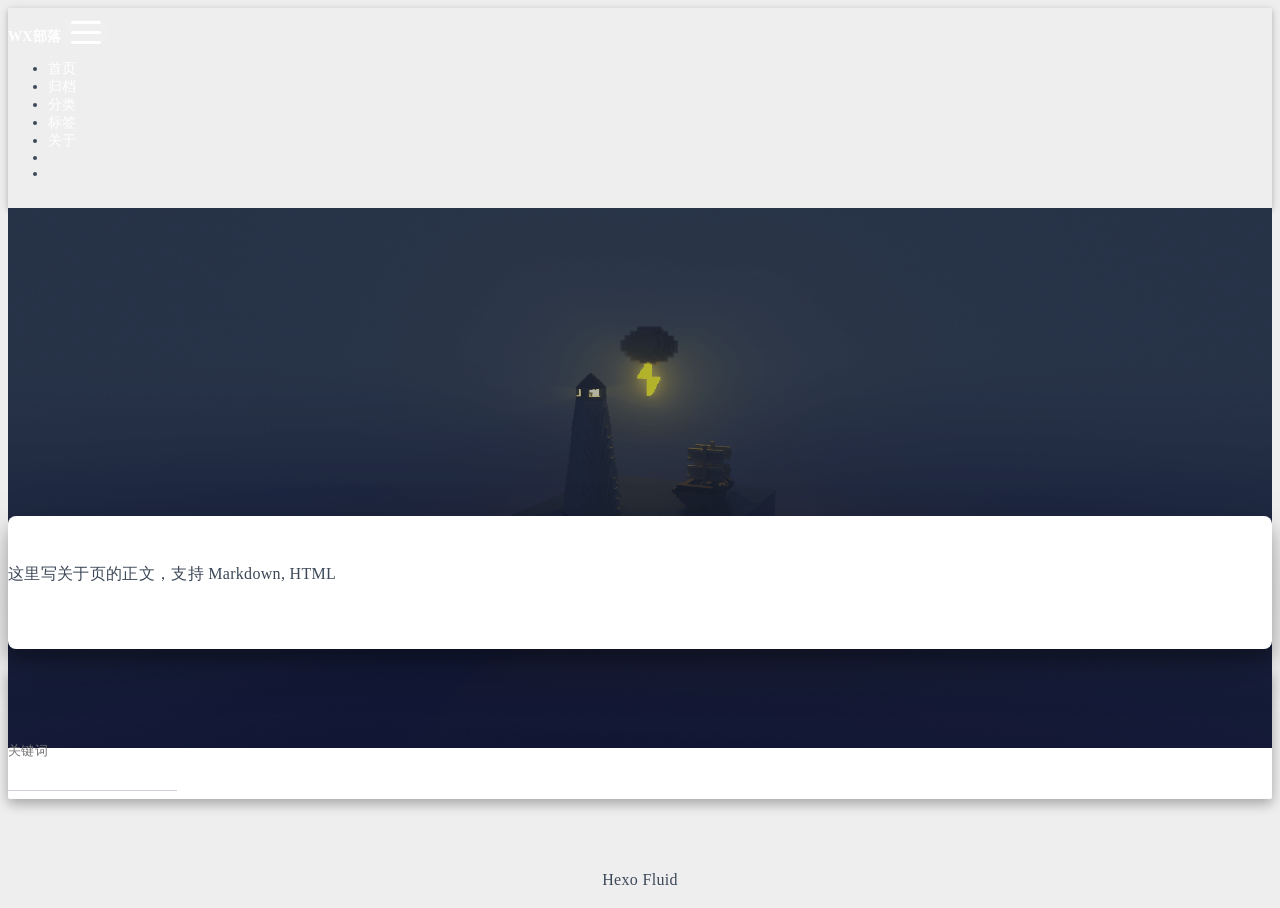
==== about/index.html @ 11a5bc8e "Site updated: 2023-12-08 13:36:39" ====
<!DOCTYPE html>
<html lang="zh-CN" data-default-color-scheme=auto>



<head>
  <meta charset="UTF-8">
  <link rel="apple-touch-icon" sizes="76x76" href="/img/fluid.png">
  <link rel="icon" href="/img/fluid.png">
  <meta name="viewport" content="width=device-width, initial-scale=1.0, maximum-scale=5.0, shrink-to-fit=no">
  <meta http-equiv="x-ua-compatible" content="ie=edge">
  
  <meta name="theme-color" content="#2f4154">
  <meta name="author" content="John Doe">
  <meta name="keywords" content="">
  
    <meta name="description" content="这里写关于页的正文，支持 Markdown, HTML">
<meta property="og:type" content="website">
<meta property="og:title" content="about">
<meta property="og:url" content="http://example.com/about/index.html">
<meta property="og:site_name" content="Hexo">
<meta property="og:description" content="这里写关于页的正文，支持 Markdown, HTML">
<meta property="og:locale" content="zh_CN">
<meta property="article:published_time" content="2023-12-08T05:35:40.000Z">
<meta property="article:modified_time" content="2023-12-08T05:36:27.461Z">
<meta property="article:author" content="John Doe">
<meta name="twitter:card" content="summary_large_image">
  
  
  
  <title>about - Hexo</title>

  <link  rel="stylesheet" href="https://lib.baomitu.com/twitter-bootstrap/4.6.1/css/bootstrap.min.css" />





<!-- 主题依赖的图标库，不要自行修改 -->
<!-- Do not modify the link that theme dependent icons -->

<link rel="stylesheet" href="//at.alicdn.com/t/font_1749284_hj8rtnfg7um.css">



<link rel="stylesheet" href="//at.alicdn.com/t/font_1736178_lbnruvf0jn.css">


<link  rel="stylesheet" href="/css/main.css" />


  <link id="highlight-css" rel="stylesheet" href="/css/highlight.css" />
  
    <link id="highlight-css-dark" rel="stylesheet" href="/css/highlight-dark.css" />
  




  <script id="fluid-configs">
    var Fluid = window.Fluid || {};
    Fluid.ctx = Object.assign({}, Fluid.ctx)
    var CONFIG = {"hostname":"example.com","root":"/","version":"1.9.5-a","typing":{"enable":true,"typeSpeed":70,"cursorChar":"_","loop":false,"scope":[]},"anchorjs":{"enable":true,"element":"h1,h2,h3,h4,h5,h6","placement":"left","visible":"hover","icon":""},"progressbar":{"enable":true,"height_px":3,"color":"#29d","options":{"showSpinner":false,"trickleSpeed":100}},"code_language":{"enable":true,"default":"TEXT"},"copy_btn":true,"image_caption":{"enable":true},"image_zoom":{"enable":true,"img_url_replace":["",""]},"toc":{"enable":true,"placement":"right","headingSelector":"h1,h2,h3,h4,h5,h6","collapseDepth":0},"lazyload":{"enable":true,"loading_img":"/img/loading.gif","onlypost":false,"offset_factor":2},"web_analytics":{"enable":false,"follow_dnt":true,"baidu":null,"google":{"measurement_id":null},"tencent":{"sid":null,"cid":null},"woyaola":null,"cnzz":null,"leancloud":{"app_id":null,"app_key":null,"server_url":null,"path":"window.location.pathname","ignore_local":false}},"search_path":"/local-search.xml","include_content_in_search":true};

    if (CONFIG.web_analytics.follow_dnt) {
      var dntVal = navigator.doNotTrack || window.doNotTrack || navigator.msDoNotTrack;
      Fluid.ctx.dnt = dntVal && (dntVal.startsWith('1') || dntVal.startsWith('yes') || dntVal.startsWith('on'));
    }
  </script>
  <script  src="/js/utils.js" ></script>
  <script  src="/js/color-schema.js" ></script>
  


  
<meta name="generator" content="Hexo 7.0.0"></head>


<body>
  

  <header>
    

<div class="header-inner" style="height: 60vh;">
  <nav id="navbar" class="navbar fixed-top  navbar-expand-lg navbar-dark scrolling-navbar">
  <div class="container">
    <a class="navbar-brand" href="/">
      <strong>WX部落</strong>
    </a>

    <button id="navbar-toggler-btn" class="navbar-toggler" type="button" data-toggle="collapse"
            data-target="#navbarSupportedContent"
            aria-controls="navbarSupportedContent" aria-expanded="false" aria-label="Toggle navigation">
      <div class="animated-icon"><span></span><span></span><span></span></div>
    </button>

    <!-- Collapsible content -->
    <div class="collapse navbar-collapse" id="navbarSupportedContent">
      <ul class="navbar-nav ml-auto text-center">
        
          
          
          
          
            <li class="nav-item">
              <a class="nav-link" href="/">
                <i class="iconfont icon-home-fill"></i>
                <span>首页</span>
              </a>
            </li>
          
        
          
          
          
          
            <li class="nav-item">
              <a class="nav-link" href="/archives/">
                <i class="iconfont icon-archive-fill"></i>
                <span>归档</span>
              </a>
            </li>
          
        
          
          
          
          
            <li class="nav-item">
              <a class="nav-link" href="/categories/">
                <i class="iconfont icon-category-fill"></i>
                <span>分类</span>
              </a>
            </li>
          
        
          
          
          
          
            <li class="nav-item">
              <a class="nav-link" href="/tags/">
                <i class="iconfont icon-tags-fill"></i>
                <span>标签</span>
              </a>
            </li>
          
        
          
          
          
          
            <li class="nav-item">
              <a class="nav-link" href="/about/">
                <i class="iconfont icon-user-fill"></i>
                <span>关于</span>
              </a>
            </li>
          
        
        
          <li class="nav-item" id="search-btn">
            <a class="nav-link" target="_self" href="javascript:;" data-toggle="modal" data-target="#modalSearch" aria-label="Search">
              <i class="iconfont icon-search"></i>
            </a>
          </li>
          
        
        
          <li class="nav-item" id="color-toggle-btn">
            <a class="nav-link" target="_self" href="javascript:;" aria-label="Color Toggle">
              <i class="iconfont icon-dark" id="color-toggle-icon"></i>
            </a>
          </li>
        
      </ul>
    </div>
  </div>
</nav>

  

<div id="banner" class="banner" parallax=true
     style="background: url('/img/default.png') no-repeat center center; background-size: cover;">
  <div class="full-bg-img">
    <div class="mask flex-center" style="background-color: rgba(0, 0, 0, 0.3)">
      <div class="banner-text text-center fade-in-up">
        <div class="h2">
          
            <span id="subtitle" data-typed-text="about"></span>
          
        </div>

        
      </div>

      
    </div>
  </div>
</div>

</div>

  </header>

  <main>
    
      <div class="container nopadding-x-md">
        <div id="board"
          >
          
          <div class="container">
            <div class="row">
              <div class="col-12 col-md-10 m-auto">
                

<article class="page-content">
  <p>这里写关于页的正文，支持 Markdown, HTML</p>


  

</article>



              </div>
            </div>
          </div>
        </div>
      </div>
    

    
      <a id="scroll-top-button" aria-label="TOP" href="#" role="button">
        <i class="iconfont icon-arrowup" aria-hidden="true"></i>
      </a>
    

    
      <div class="modal fade" id="modalSearch" tabindex="-1" role="dialog" aria-labelledby="ModalLabel"
     aria-hidden="true">
  <div class="modal-dialog modal-dialog-scrollable modal-lg" role="document">
    <div class="modal-content">
      <div class="modal-header text-center">
        <h4 class="modal-title w-100 font-weight-bold">搜索</h4>
        <button type="button" id="local-search-close" class="close" data-dismiss="modal" aria-label="Close">
          <span aria-hidden="true">&times;</span>
        </button>
      </div>
      <div class="modal-body mx-3">
        <div class="md-form mb-5">
          <input type="text" id="local-search-input" class="form-control validate">
          <label data-error="x" data-success="v" for="local-search-input">关键词</label>
        </div>
        <div class="list-group" id="local-search-result"></div>
      </div>
    </div>
  </div>
</div>

    

    
  </main>

  <footer>
    <div class="footer-inner">
  
    <div class="footer-content">
       <a href="https://hexo.io" target="_blank" rel="nofollow noopener"><span>Hexo</span></a> <i class="iconfont icon-love"></i> <a href="https://github.com/fluid-dev/hexo-theme-fluid" target="_blank" rel="nofollow noopener"><span>Fluid</span></a> 
    </div>
  
  
  
  
</div>

  </footer>

  <!-- Scripts -->
  
  <script  src="https://lib.baomitu.com/nprogress/0.2.0/nprogress.min.js" ></script>
  <link  rel="stylesheet" href="https://lib.baomitu.com/nprogress/0.2.0/nprogress.min.css" />

  <script>
    NProgress.configure({"showSpinner":false,"trickleSpeed":100})
    NProgress.start()
    window.addEventListener('load', function() {
      NProgress.done();
    })
  </script>


<script  src="https://lib.baomitu.com/jquery/3.6.4/jquery.min.js" ></script>
<script  src="https://lib.baomitu.com/twitter-bootstrap/4.6.1/js/bootstrap.min.js" ></script>
<script  src="/js/events.js" ></script>
<script  src="/js/plugins.js" ></script>


  <script  src="https://lib.baomitu.com/typed.js/2.0.12/typed.min.js" ></script>
  <script>
    (function (window, document) {
      var typing = Fluid.plugins.typing;
      var subtitle = document.getElementById('subtitle');
      if (!subtitle || !typing) {
        return;
      }
      var text = subtitle.getAttribute('data-typed-text');
      
        typing(text);
      
    })(window, document);
  </script>




  
    <script  src="/js/img-lazyload.js" ></script>
  




  <script  src="/js/local-search.js" ></script>





<!-- 主题的启动项，将它保持在最底部 -->
<!-- the boot of the theme, keep it at the bottom -->
<script  src="/js/boot.js" ></script>


  

  <noscript>
    <div class="noscript-warning">博客在允许 JavaScript 运行的环境下浏览效果更佳</div>
  </noscript>
</body>
</html>
---- css/main.css ----
.anchorjs-link {
  text-decoration: none !important;
  transition: opacity 0.2s ease-in-out;
}
.markdown-body h1:hover > .anchorjs-link,
h2:hover > .anchorjs-link,
h3:hover > .anchorjs-link,
h4:hover > .anchorjs-link,
h5:hover > .anchorjs-link,
h6:hover > .anchorjs-link {
  opacity: 1;
}
.banner {
  height: 100%;
  position: relative;
  overflow: hidden;
  cursor: default;
}
.banner .mask {
  position: absolute;
  width: 100%;
  height: 100%;
  background-color: rgba(0,0,0,0.3);
}
.banner[parallax="true"] {
  will-change: transform;
  -webkit-transform-style: preserve-3d;
  -webkit-backface-visibility: hidden;
  transition: transform 0.05s ease-out;
}
@media (max-width: 100vh) {
  .header-inner {
    max-height: 100vw;
  }
  #board {
    margin-top: -1rem !important;
  }
}
@media (max-width: 79.99vh) {
  .scroll-down-bar {
    display: none;
  }
}
#board {
  position: relative;
  margin-top: -2rem;
  padding: 3rem 0;
  background-color: var(--board-bg-color);
  transition: background-color 0.2s ease-in-out;
  border-radius: 0.5rem;
  z-index: 3;
  -webkit-box-shadow: 0 12px 15px 0 rgba(0,0,0,0.24), 0 17px 50px 0 rgba(0,0,0,0.19);
  box-shadow: 0 12px 15px 0 rgba(0,0,0,0.24), 0 17px 50px 0 rgba(0,0,0,0.19);
}
.code-widget {
  display: inline-block;
  background-color: transparent;
  font-size: 0.75rem;
  line-height: 1;
  font-weight: bold;
  padding: 0.3rem 0.1rem 0.1rem 0.1rem;
  position: absolute;
  right: 0.45rem;
  top: 0.15rem;
  z-index: 1;
}
.code-widget-light {
  color: #999;
}
.code-widget-dark {
  color: #bababa;
}
.copy-btn {
  cursor: pointer;
  user-select: none;
  -webkit-appearance: none;
  outline: none;
}
.copy-btn > i {
  font-size: 0.75rem !important;
  font-weight: 400;
  margin-right: 0.15rem;
  opacity: 0;
  transition: opacity 0.2s ease-in-out;
}
.markdown-body pre:hover > .copy-btn > i {
  opacity: 0.9;
}
.markdown-body pre:hover > .copy-btn,
.markdown-body pre:not(:hover) > .copy-btn {
  outline: none;
}
.license-box {
  background-color: rgba(27,31,35,0.05);
  transition: background-color 0.2s ease-in-out;
  border-radius: 4px;
  font-size: 0.9rem;
  overflow: hidden;
  padding: 1.25rem;
  position: relative;
  z-index: 1;
}
.license-box .license-icon {
  position: absolute;
  top: 50%;
  left: 100%;
}
.license-box .license-icon::after {
  content: "\e8e4";
  font-size: 12.5rem;
  line-height: 1;
  opacity: 0.1;
  position: relative;
  left: -0.85em;
  bottom: 0.5em;
  z-index: -1;
}
.license-box .license-title {
  margin-bottom: 1rem;
}
.license-box .license-title div:nth-child(1) {
  line-height: 1.2;
  margin-bottom: 0.25rem;
}
.license-box .license-title div:nth-child(2) {
  color: var(--sec-text-color);
  font-size: 0.8rem;
}
.license-box .license-meta {
  align-items: center;
  display: flex;
  flex-wrap: wrap;
  justify-content: flex-start;
}
.license-box .license-meta .license-meta-item {
  align-items: center;
  justify-content: center;
  margin-right: 1.5rem;
}
.license-box .license-meta .license-meta-item div:nth-child(1) {
  color: var(--sec-text-color);
  font-size: 0.8rem;
  font-weight: normal;
}
.license-box .license-meta .license-meta-item i.iconfont {
  font-size: 1rem;
}
@media (max-width: 575px) and (min-width: 425px) {
  .license-box .license-meta .license-meta-item {
    display: flex;
    justify-content: flex-start;
    flex-wrap: wrap;
    font-size: 0.8rem;
    flex: 0 0 50%;
    max-width: 50%;
    margin-right: 0;
  }
  .license-box .license-meta .license-meta-item div:nth-child(1) {
    margin-right: 0.5rem;
  }
  .license-box .license-meta .license-meta-date {
    order: -1;
  }
}
@media (max-width: 424px) {
  .license-box::after {
    top: -65px;
  }
  .license-box .license-meta {
    flex-direction: column;
    align-items: flex-start;
  }
  .license-box .license-meta .license-meta-item {
    display: flex;
    flex-wrap: wrap;
    font-size: 0.8rem;
  }
  .license-box .license-meta .license-meta-item div:nth-child(1) {
    margin-right: 0.5rem;
  }
}
.footer-inner {
  padding: 3rem 0 1rem 0;
  text-align: center;
}
.footer-inner > div:not(:first-child) {
  margin: 0.25rem 0;
  font-size: 0.85rem;
}
.footer-inner .statistics {
  display: flex;
  flex-direction: row;
  justify-content: center;
}
.footer-inner .statistics > span {
  flex: 1;
  margin: 0 0.25rem;
}
.footer-inner .statistics > *:nth-last-child(2):first-child {
  text-align: right;
}
.footer-inner .statistics > *:nth-last-child(2):first-child ~ * {
  text-align: left;
}
.footer-inner .beian {
  display: flex;
  flex-direction: row;
  justify-content: center;
}
.footer-inner .beian > * {
  margin: 0 0.25rem;
}
.footer-inner .beian-police {
  position: relative;
  overflow: hidden;
  display: inline-flex;
  align-items: center;
  justify-content: left;
}
.footer-inner .beian-police img {
  margin-right: 3px;
  width: 1rem;
  height: 1rem;
  margin-bottom: 0.1rem;
}
@media (max-width: 424px) {
  .footer-inner .statistics {
    flex-direction: column;
  }
  .footer-inner .statistics > *:nth-last-child(2):first-child {
    text-align: center;
  }
  .footer-inner .statistics > *:nth-last-child(2):first-child ~ * {
    text-align: center;
  }
  .footer-inner .beian {
    flex-direction: column;
  }
  .footer-inner .beian .beian-police {
    justify-content: center;
  }
  .footer-inner .beian > *:nth-last-child(2):first-child {
    text-align: center;
  }
  .footer-inner .beian > *:nth-last-child(2):first-child ~ * {
    text-align: center;
  }
}
sup > a::before,
.footnote-text::before {
  display: block;
  content: "";
  margin-top: -5rem;
  height: 5rem;
  width: 1px;
  visibility: hidden;
}
sup > a::before,
.footnote-text::before {
  display: inline-block;
}
.footnote-item::before {
  display: block;
  content: "";
  margin-top: -5rem;
  height: 5rem;
  width: 1px;
  visibility: hidden;
}
.footnote-list ol {
  list-style-type: none;
  counter-reset: sectioncounter;
  padding-left: 0.5rem;
  font-size: 0.95rem;
}
.footnote-list ol li:before {
  font-family: "Helvetica Neue", monospace, "Monaco";
  content: "[" counter(sectioncounter) "]";
  counter-increment: sectioncounter;
}
.footnote-list ol li+li {
  margin-top: 0.5rem;
}
.footnote-text {
  padding-left: 0.5em;
}
.navbar {
  background-color: transparent;
  font-size: 0.875rem;
  box-shadow: 0 2px 5px 0 rgba(0,0,0,0.16), 0 2px 10px 0 rgba(0,0,0,0.12);
  -webkit-box-shadow: 0 2px 5px 0 rgba(0,0,0,0.16), 0 2px 10px 0 rgba(0,0,0,0.12);
}
.navbar .navbar-brand {
  color: var(--navbar-text-color);
}
.navbar .navbar-toggler .animated-icon span {
  background-color: var(--navbar-text-color);
}
.navbar .nav-item .nav-link {
  display: block;
  color: var(--navbar-text-color);
  transition: color 0.2s ease-in-out, background-color 0.2s ease-in-out;
}
.navbar .nav-item .nav-link:hover {
  color: var(--link-hover-color);
}
.navbar .nav-item .nav-link:focus {
  color: var(--navbar-text-color);
}
.navbar .nav-item .nav-link i {
  font-size: 0.875rem;
}
.navbar .nav-item .nav-link i:only-child {
  margin: 0 0.2rem;
}
.navbar .navbar-toggler {
  border-width: 0;
  outline: 0;
}
.navbar.scrolling-navbar {
  will-change: background, padding;
  -webkit-transition: background 0.5s ease-in-out, padding 0.5s ease-in-out;
  transition: background 0.5s ease-in-out, padding 0.5s ease-in-out;
}
@media (min-width: 600px) {
  .navbar.scrolling-navbar {
    padding-top: 12px;
    padding-bottom: 12px;
  }
  .navbar.scrolling-navbar .navbar-nav > li {
    -webkit-transition-duration: 1s;
    transition-duration: 1s;
  }
}
.navbar.scrolling-navbar.top-nav-collapse {
  padding-top: 5px;
  padding-bottom: 5px;
}
.navbar .dropdown-menu {
  font-size: 0.875rem;
  color: var(--navbar-text-color);
  background-color: rgba(0,0,0,0.3);
  border: none;
  min-width: 8rem;
  -webkit-transition: background 0.5s ease-in-out, padding 0.5s ease-in-out;
  transition: background 0.5s ease-in-out, padding 0.5s ease-in-out;
}
@media (max-width: 991.98px) {
  .navbar .dropdown-menu {
    text-align: center;
  }
}
.navbar .dropdown-item {
  color: var(--navbar-text-color);
}
.navbar .dropdown-item:hover,
.navbar .dropdown-item:focus {
  color: var(--link-hover-color);
  background-color: rgba(0,0,0,0.1);
}
@media (min-width: 992px) {
  .navbar .dropdown:hover > .dropdown-menu {
    display: block;
  }
  .navbar .dropdown > .dropdown-toggle:active {
    pointer-events: none;
  }
  .navbar .dropdown-menu {
    top: 95%;
  }
}
.navbar .animated-icon {
  width: 30px;
  height: 20px;
  position: relative;
  margin: 0;
  -webkit-transform: rotate(0deg);
  -moz-transform: rotate(0deg);
  -o-transform: rotate(0deg);
  transform: rotate(0deg);
  -webkit-transition: 0.5s ease-in-out;
  -moz-transition: 0.5s ease-in-out;
  -o-transition: 0.5s ease-in-out;
  transition: 0.5s ease-in-out;
  cursor: pointer;
}
.navbar .animated-icon span {
  display: block;
  position: absolute;
  height: 3px;
  width: 100%;
  border-radius: 9px;
  opacity: 1;
  left: 0;
  -webkit-transform: rotate(0deg);
  -moz-transform: rotate(0deg);
  -o-transform: rotate(0deg);
  transform: rotate(0deg);
  -webkit-transition: 0.25s ease-in-out;
  -moz-transition: 0.25s ease-in-out;
  -o-transition: 0.25s ease-in-out;
  transition: 0.25s ease-in-out;
  background: #fff;
}
.navbar .animated-icon span:nth-child(1) {
  top: 0;
}
.navbar .animated-icon span:nth-child(2) {
  top: 10px;
}
.navbar .animated-icon span:nth-child(3) {
  top: 20px;
}
.navbar .animated-icon.open span:nth-child(1) {
  top: 11px;
  -webkit-transform: rotate(135deg);
  -moz-transform: rotate(135deg);
  -o-transform: rotate(135deg);
  transform: rotate(135deg);
}
.navbar .animated-icon.open span:nth-child(2) {
  opacity: 0;
  left: -60px;
}
.navbar .animated-icon.open span:nth-child(3) {
  top: 11px;
  -webkit-transform: rotate(-135deg);
  -moz-transform: rotate(-135deg);
  -o-transform: rotate(-135deg);
  transform: rotate(-135deg);
}
.navbar .dropdown-collapse,
.top-nav-collapse,
.navbar-col-show {
  background-color: var(--navbar-bg-color);
}
@media (max-width: 767px) {
  .navbar {
    font-size: 1rem;
    line-height: 2.5rem;
  }
}
.banner-text {
  color: var(--subtitle-color);
  max-width: calc(960px - 6rem);
  width: 80%;
  overflow-wrap: break-word;
}
.banner-text .typed-cursor {
  margin: 0 0.2rem;
}
@media (max-width: 767px) {
  #subtitle,
  .typed-cursor {
    font-size: 1.5rem;
  }
}
@media (max-width: 575px) {
  .banner-text {
    font-size: 0.9rem;
  }
  #subtitle,
  .typed-cursor {
    font-size: 1.35rem;
  }
}
.modal-dialog .modal-content {
  background-color: var(--board-bg-color);
  border: 0;
  border-radius: 0.125rem;
  -webkit-box-shadow: 0 5px 11px 0 rgba(0,0,0,0.18), 0 4px 15px 0 rgba(0,0,0,0.15);
  box-shadow: 0 5px 11px 0 rgba(0,0,0,0.18), 0 4px 15px 0 rgba(0,0,0,0.15);
}
.modal-dialog .modal-content .modal-header {
  border-bottom-color: var(--line-color);
  transition: border-bottom-color 0.2s ease-in-out;
}
.close {
  color: var(--text-color);
}
.close:hover {
  color: var(--link-hover-color);
}
.close:focus {
  outline: 0;
}
.modal-dialog .modal-content .modal-header {
  border-top-left-radius: 0.125rem;
  border-top-right-radius: 0.125rem;
  border-bottom: 1px solid #dee2e6;
}
.md-form {
  position: relative;
  margin-top: 1.5rem;
  margin-bottom: 1.5rem;
}
.md-form input[type] {
  -webkit-box-sizing: content-box;
  box-sizing: content-box;
  background-color: transparent;
  border: none;
  border-bottom: 1px solid #ced4da;
  border-radius: 0;
  outline: none;
  -webkit-box-shadow: none;
  box-shadow: none;
  transition: border-color 0.15s ease-in-out, box-shadow 0.15s ease-in-out, -webkit-box-shadow 0.15s ease-in-out;
}
.md-form input[type]:focus:not([readonly]) {
  border-bottom: 1px solid #4285f4;
  -webkit-box-shadow: 0 1px 0 0 #4285f4;
  box-shadow: 0 1px 0 0 #4285f4;
}
.md-form input[type]:focus:not([readonly]) + label {
  color: #4285f4;
}
.md-form input[type].valid,
.md-form input[type]:focus.valid {
  border-bottom: 1px solid #00c851;
  -webkit-box-shadow: 0 1px 0 0 #00c851;
  box-shadow: 0 1px 0 0 #00c851;
}
.md-form input[type].valid + label,
.md-form input[type]:focus.valid + label {
  color: #00c851;
}
.md-form input[type].invalid,
.md-form input[type]:focus.invalid {
  border-bottom: 1px solid #f44336;
  -webkit-box-shadow: 0 1px 0 0 #f44336;
  box-shadow: 0 1px 0 0 #f44336;
}
.md-form input[type].invalid + label,
.md-form input[type]:focus.invalid + label {
  color: #f44336;
}
.md-form input[type].validate {
  margin-bottom: 2.5rem;
}
.md-form input[type].form-control {
  height: auto;
  padding: 0.6rem 0 0.4rem 0;
  margin: 0 0 0.5rem 0;
  color: var(--text-color);
  background-color: transparent;
  border-radius: 0;
}
.md-form label {
  font-size: 0.8rem;
  position: absolute;
  top: -1rem;
  left: 0;
  color: #757575;
  cursor: text;
  transition: color 0.2s ease-out;
}
.modal-open[style] {
  padding-right: 0 !important;
  overflow: auto;
}
.modal-open[style] #navbar[style] {
  padding-right: 1rem !important;
}
#nprogress .bar {
  height: 3px !important;
  background-color: #29d !important;
}
#nprogress .peg {
  box-shadow: 0 0 14px #29d, 0 0 8px #29d !important;
}
@media (max-width: 575px) {
  #nprogress .bar {
    display: none;
  }
}
.noscript-warning {
  background-color: #f55;
  color: #fff;
  font-family: sans-serif;
  font-size: 1rem;
  font-weight: bold;
  position: fixed;
  left: 0;
  bottom: 0;
  text-align: center;
  width: 100%;
  z-index: 99;
}
.pagination {
  margin-top: 3rem;
  justify-content: center;
}
.pagination .space {
  align-self: flex-end;
}
.pagination .page-number,
.pagination .current,
.pagination .extend {
  outline: 0;
  border: 0;
  background-color: transparent;
  font-size: 0.9rem;
  padding: 0.5rem 0.75rem;
  line-height: 1.25;
  border-radius: 0.125rem;
}
.pagination .page-number {
  margin: 0 0.05rem;
}
.pagination .page-number:hover,
.pagination .current {
  transition: background-color 0.2s ease-in-out;
  background-color: var(--link-hover-bg-color);
}
.qr-trigger {
  cursor: pointer;
  position: relative;
}
.qr-trigger:hover .qr-img {
  display: block;
  transition: all 0.3s;
}
.qr-img {
  max-width: 12rem;
  position: absolute;
  right: -5.25rem;
  z-index: 99;
  display: none;
  border-radius: 0.2rem;
  background-color: transparent;
  box-shadow: 0 0 20px -5px rgba(158,158,158,0.2);
}
.scroll-down-bar {
  position: absolute;
  width: 100%;
  height: 6rem;
  text-align: center;
  cursor: pointer;
  bottom: 0;
}
.scroll-down-bar i.iconfont {
  font-size: 2rem;
  font-weight: bold;
  display: inline-block;
  position: relative;
  padding-top: 2rem;
  color: var(--subtitle-color);
  transform: translateZ(0);
  animation: scroll-down 1.5s infinite;
}
#scroll-top-button {
  position: fixed;
  z-index: 99;
  background: var(--board-bg-color);
  transition: background-color 0.2s ease-in-out, bottom 0.3s ease;
  border-radius: 4px;
  min-width: 40px;
  min-height: 40px;
  bottom: -60px;
  outline: none;
  display: flex;
  display: -webkit-flex;
  align-items: center;
  box-shadow: 0 2px 5px 0 rgba(0,0,0,0.16), 0 2px 10px 0 rgba(0,0,0,0.12);
}
#scroll-top-button i {
  font-size: 32px;
  margin: auto;
  color: var(--sec-text-color);
}
#scroll-top-button:hover i,
#scroll-top-button:active i {
  animation-name: scroll-top;
  animation-duration: 1s;
  animation-delay: 0.1s;
  animation-timing-function: ease-in-out;
  animation-iteration-count: infinite;
  animation-fill-mode: forwards;
  animation-direction: alternate;
}
#local-search-result .search-list-title {
  border-left: 3px solid #0d47a1;
}
#local-search-result .search-list-content {
  padding: 0 1.25rem;
}
#local-search-result .search-word {
  color: #ff4500;
}
#toc {
  visibility: hidden;
}
.toc-header {
  margin-bottom: 0.5rem;
  font-weight: bold;
  line-height: 1.2;
}
.toc-header,
.toc-header > i {
  font-size: 1.25rem;
}
.toc-body {
  max-height: 75vh;
  overflow-y: auto;
  overflow: -moz-scrollbars-none;
  -ms-overflow-style: none;
}
.toc-body ol {
  list-style: none;
  padding-inline-start: 1rem;
}
.toc-body::-webkit-scrollbar {
  display: none;
}
.tocbot-list {
  position: relative;
}
.tocbot-list ol {
  list-style: none;
  padding-left: 1rem;
}
.tocbot-list a {
  font-size: 0.95rem;
}
.tocbot-link {
  color: var(--text-color);
}
.tocbot-active-link {
  font-weight: bold;
  color: var(--link-hover-color);
}
.tocbot-is-collapsed {
  max-height: 0;
}
.tocbot-is-collapsible {
  overflow: hidden;
  transition: all 0.3s ease-in-out;
}
.toc-list-item {
  white-space: nowrap;
  overflow: hidden;
  text-overflow: ellipsis;
}
.toc-list-item.is-active-li::before {
  height: 1rem;
  margin: 0.25rem 0;
  visibility: visible;
}
.toc-list-item::before {
  width: 0.15rem;
  height: 0.2rem;
  position: absolute;
  left: 0.25rem;
  content: "";
  border-radius: 2px;
  margin: 0.65rem 0;
  background: var(--link-hover-color);
  visibility: hidden;
  transition: height 0.1s ease-in-out, margin 0.1s ease-in-out, visibility 0.1s ease-in-out;
}
.sidebar {
  position: -webkit-sticky;
  position: sticky;
  top: 2rem;
  padding: 3rem 0;
}
html {
  font-size: 16px;
  letter-spacing: 0.02em;
}
html,
body {
  height: 100%;
  font-family: var(--font-family-sans-serif);
  overflow-wrap: break-word;
}
body {
  transition: color 0.2s ease-in-out, background-color 0.2s ease-in-out;
  background-color: var(--body-bg-color);
  color: var(--text-color);
  -webkit-font-smoothing: antialiased;
  -moz-osx-font-smoothing: grayscale;
}
body a {
  color: var(--text-color);
  text-decoration: none;
  cursor: pointer;
  transition: color 0.2s ease-in-out, background-color 0.2s ease-in-out;
}
body a:hover {
  color: var(--link-hover-color);
  text-decoration: none;
  transition: color 0.2s ease-in-out, background-color 0.2s ease-in-out;
}
code {
  color: inherit;
}
table {
  font-size: inherit;
  color: var(--post-text-color);
}
img[lazyload] {
  object-fit: cover;
}
*[align="left"] {
  text-align: left;
}
*[align="center"] {
  text-align: center;
}
*[align="right"] {
  text-align: right;
}
::-webkit-scrollbar {
  width: 6px;
  height: 6px;
}
::-webkit-scrollbar-thumb {
  background-color: var(--scrollbar-color);
  border-radius: 6px;
}
::-webkit-scrollbar-thumb:hover {
  background-color: var(--scrollbar-hover-color);
}
::-webkit-scrollbar-corner {
  background-color: transparent;
}
label {
  margin-bottom: 0;
}
i.iconfont {
  font-size: 1em;
  line-height: 1;
}
:root {
  --color-mode: "light";
  --body-bg-color: #eee;
  --board-bg-color: #fff;
  --text-color: #3c4858;
  --sec-text-color: #718096;
  --post-text-color: #2c3e50;
  --post-heading-color: #1a202c;
  --post-link-color: #0366d6;
  --link-hover-color: #30a9de;
  --link-hover-bg-color: #f8f9fa;
  --line-color: #eaecef;
  --navbar-bg-color: #2f4154;
  --navbar-text-color: #fff;
  --subtitle-color: #fff;
  --scrollbar-color: #c4c6c9;
  --scrollbar-hover-color: #a6a6a6;
  --button-bg-color: transparent;
  --button-hover-bg-color: #f2f3f5;
  --highlight-bg-color: #f6f8fa;
  --inlinecode-bg-color: rgba(175,184,193,0.2);
}
@media (prefers-color-scheme: dark) {
  :root {
    --color-mode: "dark";
  }
  :root:not([data-user-color-scheme]) {
    --body-bg-color: #181c27;
    --board-bg-color: #252d38;
    --text-color: #c4c6c9;
    --sec-text-color: #a7a9ad;
    --post-text-color: #c4c6c9;
    --post-heading-color: #c4c6c9;
    --post-link-color: #1589e9;
    --link-hover-color: #30a9de;
    --link-hover-bg-color: #364151;
    --line-color: #435266;
    --navbar-bg-color: #1f3144;
    --navbar-text-color: #d0d0d0;
    --subtitle-color: #d0d0d0;
    --scrollbar-color: #687582;
    --scrollbar-hover-color: #9da8b3;
    --button-bg-color: transparent;
    --button-hover-bg-color: #46647e;
    --highlight-bg-color: #303030;
    --inlinecode-bg-color: rgba(99,110,123,0.4);
  }
  :root:not([data-user-color-scheme]) img {
    -webkit-filter: brightness(0.9);
    filter: brightness(0.9);
    transition: filter 0.2s ease-in-out;
  }
  :root:not([data-user-color-scheme]) .license-box {
    background-color: rgba(62,75,94,0.35);
    transition: background-color 0.2s ease-in-out;
  }
  :root:not([data-user-color-scheme]) .gt-comment-admin .gt-comment-content {
    background-color: transparent;
    transition: background-color 0.2s ease-in-out;
  }
}
@media not print {
  [data-user-color-scheme="dark"] {
    --body-bg-color: #181c27;
    --board-bg-color: #252d38;
    --text-color: #c4c6c9;
    --sec-text-color: #a7a9ad;
    --post-text-color: #c4c6c9;
    --post-heading-color: #c4c6c9;
    --post-link-color: #1589e9;
    --link-hover-color: #30a9de;
    --link-hover-bg-color: #364151;
    --line-color: #435266;
    --navbar-bg-color: #1f3144;
    --navbar-text-color: #d0d0d0;
    --subtitle-color: #d0d0d0;
    --scrollbar-color: #687582;
    --scrollbar-hover-color: #9da8b3;
    --button-bg-color: transparent;
    --button-hover-bg-color: #46647e;
    --highlight-bg-color: #303030;
    --inlinecode-bg-color: rgba(99,110,123,0.4);
  }
  [data-user-color-scheme="dark"] img {
    -webkit-filter: brightness(0.9);
    filter: brightness(0.9);
    transition: filter 0.2s ease-in-out;
  }
  [data-user-color-scheme="dark"] .license-box {
    background-color: rgba(62,75,94,0.35);
    transition: background-color 0.2s ease-in-out;
  }
  [data-user-color-scheme="dark"] .gt-comment-admin .gt-comment-content {
    background-color: transparent;
    transition: background-color 0.2s ease-in-out;
  }
}
@media print {
  :root {
    --color-mode: "light";
  }
}
.fade-in-up {
  -webkit-animation-name: fade-in-up;
  animation-name: fade-in-up;
}
.hidden-mobile {
  display: block;
}
.visible-mobile {
  display: none;
}
@media (max-width: 575px) {
  .hidden-mobile {
    display: none;
  }
  .visible-mobile {
    display: block;
  }
}
.nomargin-x {
  margin-left: 0 !important;
  margin-right: 0 !important;
}
.nopadding-x {
  padding-left: 0 !important;
  padding-right: 0 !important;
}
@media (max-width: 767px) {
  .nopadding-x-md {
    padding-left: 0 !important;
    padding-right: 0 !important;
  }
}
.flex-center {
  display: -webkit-box;
  display: -ms-flexbox;
  display: flex;
  -webkit-box-align: center;
  -ms-flex-align: center;
  align-items: center;
  -webkit-box-pack: center;
  -ms-flex-pack: center;
  justify-content: center;
  height: 100%;
}
.hover-with-bg {
  display: inline-block;
  line-height: 1;
}
.hover-with-bg:hover {
  background-color: var(--link-hover-bg-color);
  transition-duration: 0.2s;
  transition-timing-function: ease-in-out;
  border-radius: 0.2rem;
}
@-moz-keyframes fade-in-up {
  from {
    opacity: 0;
    -webkit-transform: translate3d(0, 100%, 0);
    transform: translate3d(0, 100%, 0);
  }
  to {
    opacity: 1;
    -webkit-transform: translate3d(0, 0, 0);
    transform: translate3d(0, 0, 0);
  }
}
@-webkit-keyframes fade-in-up {
  from {
    opacity: 0;
    -webkit-transform: translate3d(0, 100%, 0);
    transform: translate3d(0, 100%, 0);
  }
  to {
    opacity: 1;
    -webkit-transform: translate3d(0, 0, 0);
    transform: translate3d(0, 0, 0);
  }
}
@-o-keyframes fade-in-up {
  from {
    opacity: 0;
    -webkit-transform: translate3d(0, 100%, 0);
    transform: translate3d(0, 100%, 0);
  }
  to {
    opacity: 1;
    -webkit-transform: translate3d(0, 0, 0);
    transform: translate3d(0, 0, 0);
  }
}
@keyframes fade-in-up {
  from {
    opacity: 0;
    -webkit-transform: translate3d(0, 100%, 0);
    transform: translate3d(0, 100%, 0);
  }
  to {
    opacity: 1;
    -webkit-transform: translate3d(0, 0, 0);
    transform: translate3d(0, 0, 0);
  }
}
@-moz-keyframes scroll-down {
  0% {
    opacity: 0.8;
    top: 0;
  }
  50% {
    opacity: 0.4;
    top: -1em;
  }
  100% {
    opacity: 0.8;
    top: 0;
  }
}
@-webkit-keyframes scroll-down {
  0% {
    opacity: 0.8;
    top: 0;
  }
  50% {
    opacity: 0.4;
    top: -1em;
  }
  100% {
    opacity: 0.8;
    top: 0;
  }
}
@-o-keyframes scroll-down {
  0% {
    opacity: 0.8;
    top: 0;
  }
  50% {
    opacity: 0.4;
    top: -1em;
  }
  100% {
    opacity: 0.8;
    top: 0;
  }
}
@keyframes scroll-down {
  0% {
    opacity: 0.8;
    top: 0;
  }
  50% {
    opacity: 0.4;
    top: -1em;
  }
  100% {
    opacity: 0.8;
    top: 0;
  }
}
@-moz-keyframes scroll-top {
  0% {
    -webkit-transform: translateY(0);
    transform: translateY(0);
  }
  50% {
    -webkit-transform: translateY(-0.35rem);
    transform: translateY(-0.35rem);
  }
  100% {
    -webkit-transform: translateY(0);
    transform: translateY(0);
  }
}
@-webkit-keyframes scroll-top {
  0% {
    -webkit-transform: translateY(0);
    transform: translateY(0);
  }
  50% {
    -webkit-transform: translateY(-0.35rem);
    transform: translateY(-0.35rem);
  }
  100% {
    -webkit-transform: translateY(0);
    transform: translateY(0);
  }
}
@-o-keyframes scroll-top {
  0% {
    -webkit-transform: translateY(0);
    transform: translateY(0);
  }
  50% {
    -webkit-transform: translateY(-0.35rem);
    transform: translateY(-0.35rem);
  }
  100% {
    -webkit-transform: translateY(0);
    transform: translateY(0);
  }
}
@keyframes scroll-top {
  0% {
    -webkit-transform: translateY(0);
    transform: translateY(0);
  }
  50% {
    -webkit-transform: translateY(-0.35rem);
    transform: translateY(-0.35rem);
  }
  100% {
    -webkit-transform: translateY(0);
    transform: translateY(0);
  }
}
@media print {
  header,
  footer,
  .side-col,
  #scroll-top-button,
  .post-prevnext,
  #comments {
    display: none !important;
  }
  .markdown-body a:not([href^='#']):not([href^='javascript:']):not(.print-no-link)::after {
    content: ' (' attr(href) ')';
    font-size: 0.8rem;
    color: var(--post-text-color);
    opacity: 0.8;
  }
  .markdown-body > h1,
  .markdown-body h2 {
    border-bottom-color: transparent !important;
  }
  .markdown-body > h1,
  .markdown-body h2,
  .markdown-body h3,
  .markdown-body h4,
  .markdown-body h5,
  .markdown-body h6 {
    margin-top: 1.25em !important;
    margin-bottom: 0.25em !important;
  }
  .markdown-body [data-anchorjs-icon]::after {
    display: none;
  }
  .markdown-body figure.highlight table,
  .markdown-body figure.highlight tbody,
  .markdown-body figure.highlight tr,
  .markdown-body figure.highlight td.code,
  .markdown-body figure.highlight td.code pre {
    width: 100% !important;
    display: block !important;
  }
  .markdown-body figure.highlight pre > code {
    white-space: pre-wrap;
  }
  .markdown-body figure.highlight .gutter,
  .markdown-body figure.highlight .code-widget {
    display: none !important;
  }
  .post-metas a {
    text-decoration: none;
  }
}
@media not print {
  #seo-header {
    display: none;
  }
}
.index-card {
  margin-bottom: 2.5rem;
}
.index-img img {
  display: block;
  width: 100%;
  height: 10rem;
  object-fit: cover;
  box-shadow: 0 5px 11px 0 rgba(0,0,0,0.18), 0 4px 15px 0 rgba(0,0,0,0.15);
  border-radius: 0.25rem;
  background-color: transparent;
}
.index-info {
  display: flex;
  flex-direction: column;
  justify-content: space-between;
  padding-top: 0.5rem;
  padding-bottom: 0.5rem;
}
.index-header {
  color: var(--text-color);
  font-size: 1.5rem;
  font-weight: bold;
  line-height: 1.4;
  white-space: nowrap;
  overflow: hidden;
  text-overflow: ellipsis;
  margin-bottom: 0.25rem;
}
.index-header .index-pin {
  color: var(--text-color);
  font-size: 1.5rem;
  margin-right: 0.15rem;
}
.index-btm {
  color: var(--sec-text-color);
}
.index-btm a {
  color: var(--sec-text-color);
}
.index-excerpt {
  color: var(--sec-text-color);
  margin: 0.5rem 0 0.5rem 0;
  height: calc(1.4rem * 3);
  overflow: hidden;
  display: flex;
}
.index-excerpt > div {
  width: 100%;
  line-height: 1.4rem;
  word-break: break-word;
  display: -webkit-box;
  -webkit-box-orient: vertical;
  -webkit-line-clamp: 3;
}
.index-excerpt__noimg {
  height: auto;
  max-height: calc(1.4rem * 3);
}
@media (max-width: 767px) {
  .index-info {
    padding-top: 1.25rem;
  }
  .index-header {
    font-size: 1.25rem;
    white-space: normal;
    overflow: hidden;
    word-break: break-word;
    display: -webkit-box;
    -webkit-box-orient: vertical;
    -webkit-line-clamp: 2;
  }
  .index-header .index-pin {
    font-size: 1.25rem;
  }
}
#valine.v[data-class=v] .status-bar,
#valine.v[data-class=v] .veditor,
#valine.v[data-class=v] .vinput,
#valine.v[data-class=v] .vbtn,
#valine.v[data-class=v] p,
#valine.v[data-class=v] pre code {
  color: var(--text-color);
}
#valine.v[data-class=v] .vinput::placeholder {
  color: var(--sec-text-color);
}
#valine.v[data-class=v] .vicon {
  fill: var(--text-color);
}
.gt-container .gt-comment-content:hover {
  -webkit-box-shadow: none;
  box-shadow: none;
}
.gt-container .gt-comment-body {
  color: var(--text-color) !important;
  transition: color 0.2s ease-in-out;
}
#remark-km423lmfdslkm34-back {
  z-index: 1030;
}
#remark-km423lmfdslkm34-node {
  z-index: 1031;
}
.markdown-body .highlight pre,
.markdown-body pre {
  padding: 1.45rem 1rem;
}
.markdown-body pre code.hljs {
  padding: 0;
}
.markdown-body pre[class*="language-"] {
  padding-top: 1.45rem;
  padding-bottom: 1.45rem;
  padding-right: 1rem;
  line-height: 1.5;
  margin-bottom: 1rem;
}
.markdown-body .code-wrapper {
  position: relative;
  border-radius: 4px;
  margin-bottom: 1rem;
}
.markdown-body .hljs,
.markdown-body .highlight pre,
.markdown-body .code-wrapper pre,
.markdown-body figure.highlight td.gutter {
  transition: color 0.2s ease-in-out, background-color 0.2s ease-in-out;
  background-color: var(--highlight-bg-color);
}
pre[class*=language-].line-numbers {
  position: initial;
}
figure {
  margin: 1rem 0;
}
figure.highlight {
  position: relative;
}
figure.highlight table {
  border: 0;
  margin: 0;
  width: auto;
  border-radius: 4px;
}
figure.highlight td {
  border: 0;
  padding: 0;
}
figure.highlight tr {
  border: 0;
}
figure.highlight td.code {
  width: 100%;
}
figure.highlight td.gutter {
  display: table-cell;
  position: -webkit-sticky;
  position: sticky;
  left: 0;
  z-index: 1;
}
figure.highlight td.gutter pre {
  text-align: right;
  padding: 0 0.75rem;
  border-radius: initial;
  border-right: 1px solid #999;
}
figure.highlight td.gutter pre span.line {
  color: #999;
}
figure.highlight td.code > pre {
  border-top-left-radius: 0;
  border-bottom-left-radius: 0;
}
.markdown-body {
  font-size: 1rem;
  line-height: 1.6;
  font-family: var(--font-family-sans-serif);
  margin-bottom: 2rem;
  color: var(--post-text-color);
}
.markdown-body > h1,
.markdown-body h2 {
  border-bottom-color: var(--line-color);
}
.markdown-body > h1,
.markdown-body h2,
.markdown-body h3,
.markdown-body h4,
.markdown-body h5,
.markdown-body h6 {
  color: var(--post-heading-color);
  transition: color 0.2s ease-in-out, border-bottom-color 0.2s ease-in-out;
  font-weight: bold;
  margin-bottom: 0.75em;
  margin-top: 2em;
}
.markdown-body > h1::before,
.markdown-body h2::before,
.markdown-body h3::before,
.markdown-body h4::before,
.markdown-body h5::before,
.markdown-body h6::before {
  display: block;
  content: "";
  margin-top: -5rem;
  height: 5rem;
  width: 1px;
  visibility: hidden;
}
.markdown-body > h1:focus,
.markdown-body h2:focus,
.markdown-body h3:focus,
.markdown-body h4:focus,
.markdown-body h5:focus,
.markdown-body h6:focus {
  outline: none;
}
.markdown-body a {
  color: var(--post-link-color);
}
.markdown-body strong {
  font-weight: bold;
}
.markdown-body code {
  tab-size: 4;
  background-color: var(--inlinecode-bg-color);
  transition: background-color 0.2s ease-in-out;
}
.markdown-body table tr {
  background-color: var(--board-bg-color);
  transition: background-color 0.2s ease-in-out;
}
.markdown-body table tr:nth-child(2n) {
  background-color: var(--board-bg-color);
  transition: background-color 0.2s ease-in-out;
}
.markdown-body table th,
.markdown-body table td {
  border-color: var(--line-color);
  transition: border-color 0.2s ease-in-out;
}
.markdown-body pre {
  font-size: 85% !important;
}
.markdown-body pre .mermaid {
  text-align: center;
}
.markdown-body pre .mermaid > svg {
  min-width: 100%;
}
.markdown-body p > img,
.markdown-body p > a > img,
.markdown-body figure > img,
.markdown-body figure > a > img {
  max-width: 90%;
  margin: 1.5rem auto;
  display: block;
  box-shadow: 0 5px 11px 0 rgba(0,0,0,0.18), 0 4px 15px 0 rgba(0,0,0,0.15);
  border-radius: 4px;
  background-color: transparent;
}
.markdown-body blockquote {
  color: var(--sec-text-color);
}
.markdown-body details {
  cursor: pointer;
}
.markdown-body details summary {
  outline: none;
}
hr,
.markdown-body hr {
  background-color: initial;
  border-top: 1px solid var(--line-color);
  transition: border-top-color 0.2s ease-in-out;
}
.markdown-body hr {
  height: 0;
  margin: 2rem 0;
}
.markdown-body figcaption.image-caption {
  font-size: 0.8rem;
  color: var(--post-text-color);
  opacity: 0.65;
  line-height: 1;
  margin: -0.75rem auto 2rem;
  text-align: center;
}
.markdown-body figcaption:not(.image-caption) {
  display: none;
}
.post-content,
post-custom {
  box-sizing: border-box;
  padding-left: 10%;
  padding-right: 10%;
}
@media (max-width: 767px) {
  .post-content,
  post-custom {
    padding-left: 2rem;
    padding-right: 2rem;
  }
}
@media (max-width: 424px) {
  .post-content,
  post-custom {
    padding-left: 1rem;
    padding-right: 1rem;
  }
  .anchorjs-link-left {
    opacity: 0 !important;
  }
}
.page-content strong,
.post-content strong {
  font-weight: bold;
}
.page-content > *:first-child,
.post-content > *:first-child {
  margin-top: 0;
}
.page-content img,
.post-content img {
  object-fit: cover;
  max-width: 100%;
}
@media (max-width: 767px) {
  .page-content,
  .post-content {
    overflow-x: hidden;
  }
}
.post-metas {
  display: flex;
  flex-wrap: wrap;
  font-size: 0.9rem;
}
.post-meta > *:not(.hover-with-bg) {
  margin-right: 0.2rem;
}
.post-prevnext {
  display: flex;
  flex-wrap: wrap;
  justify-content: space-between;
  font-size: 0.9rem;
  margin-left: -0.35rem;
  margin-right: -0.35rem;
}
.post-prevnext .post-prev,
.post-prevnext .post-next {
  display: flex;
  padding-left: 0;
  padding-right: 0;
}
.post-prevnext .post-prev i,
.post-prevnext .post-next i {
  font-size: 1.5rem;
}
.post-prevnext .post-prev a,
.post-prevnext .post-next a {
  display: flex;
  align-items: center;
}
.post-prevnext .post-prev .hidden-mobile,
.post-prevnext .post-next .hidden-mobile {
  display: -webkit-box;
  -webkit-box-orient: vertical;
  -webkit-line-clamp: 2;
  text-overflow: ellipsis;
  overflow: hidden;
}
@media (max-width: 575px) {
  .post-prevnext .post-prev .hidden-mobile,
  .post-prevnext .post-next .hidden-mobile {
    display: none;
  }
}
.post-prevnext .post-prev:hover i,
.post-prevnext .post-prev:active i,
.post-prevnext .post-next:hover i,
.post-prevnext .post-next:active i {
  -webkit-animation-duration: 1s;
  animation-duration: 1s;
  -webkit-animation-delay: 0.1s;
  animation-delay: 0.1s;
  -webkit-animation-timing-function: ease-in-out;
  animation-timing-function: ease-in-out;
  -webkit-animation-iteration-count: infinite;
  animation-iteration-count: infinite;
  -webkit-animation-fill-mode: forwards;
  animation-fill-mode: forwards;
  -webkit-animation-direction: alternate;
  animation-direction: alternate;
}
.post-prevnext .post-prev:hover i,
.post-prevnext .post-prev:active i {
  -webkit-animation-name: post-prev-anim;
  animation-name: post-prev-anim;
}
.post-prevnext .post-next:hover i,
.post-prevnext .post-next:active i {
  -webkit-animation-name: post-next-anim;
  animation-name: post-next-anim;
}
.post-prevnext .post-next {
  justify-content: flex-end;
}
.post-prevnext .fa-chevron-left {
  margin-right: 0.5rem;
}
.post-prevnext .fa-chevron-right {
  margin-left: 0.5rem;
}
#seo-header {
  color: var(--post-heading-color);
  font-weight: bold;
  margin-top: 0.5em;
  margin-bottom: 0.75em;
  border-bottom-color: var(--line-color);
  border-bottom-style: solid;
  border-bottom-width: 2px;
  line-height: 1.5;
}
.custom,
#comments {
  margin-top: 2rem;
}
#comments noscript {
  display: block;
  text-align: center;
  padding: 2rem 0;
}
.visitors {
  font-size: 0.8em;
  padding: 0.45rem;
  float: right;
}
a.fancybox:hover {
  text-decoration: none;
}
mjx-container,
.mjx-container {
  overflow-x: auto;
  overflow-y: hidden !important;
  padding: 0.5em 0;
}
mjx-container:focus,
.mjx-container:focus,
mjx-container svg:focus,
.mjx-container svg:focus {
  outline: none;
}
.mjx-char {
  line-height: 1;
}
.katex-block {
  overflow-x: auto;
}
.katex,
.mjx-mrow {
  white-space: pre-wrap !important;
}
.footnote-ref [class*=hint--][aria-label]:after {
  max-width: 12rem;
  white-space: nowrap;
  overflow: hidden;
  text-overflow: ellipsis;
}
@-moz-keyframes post-prev-anim {
  0% {
    -webkit-transform: translateX(0);
    transform: translateX(0);
  }
  50% {
    -webkit-transform: translateX(-0.35rem);
    transform: translateX(-0.35rem);
  }
  100% {
    -webkit-transform: translateX(0);
    transform: translateX(0);
  }
}
@-webkit-keyframes post-prev-anim {
  0% {
    -webkit-transform: translateX(0);
    transform: translateX(0);
  }
  50% {
    -webkit-transform: translateX(-0.35rem);
    transform: translateX(-0.35rem);
  }
  100% {
    -webkit-transform: translateX(0);
    transform: translateX(0);
  }
}
@-o-keyframes post-prev-anim {
  0% {
    -webkit-transform: translateX(0);
    transform: translateX(0);
  }
  50% {
    -webkit-transform: translateX(-0.35rem);
    transform: translateX(-0.35rem);
  }
  100% {
    -webkit-transform: translateX(0);
    transform: translateX(0);
  }
}
@keyframes post-prev-anim {
  0% {
    -webkit-transform: translateX(0);
    transform: translateX(0);
  }
  50% {
    -webkit-transform: translateX(-0.35rem);
    transform: translateX(-0.35rem);
  }
  100% {
    -webkit-transform: translateX(0);
    transform: translateX(0);
  }
}
@-moz-keyframes post-next-anim {
  0% {
    -webkit-transform: translateX(0);
    transform: translateX(0);
  }
  50% {
    -webkit-transform: translateX(0.35rem);
    transform: translateX(0.35rem);
  }
  100% {
    -webkit-transform: translateX(0);
    transform: translateX(0);
  }
}
@-webkit-keyframes post-next-anim {
  0% {
    -webkit-transform: translateX(0);
    transform: translateX(0);
  }
  50% {
    -webkit-transform: translateX(0.35rem);
    transform: translateX(0.35rem);
  }
  100% {
    -webkit-transform: translateX(0);
    transform: translateX(0);
  }
}
@-o-keyframes post-next-anim {
  0% {
    -webkit-transform: translateX(0);
    transform: translateX(0);
  }
  50% {
    -webkit-transform: translateX(0.35rem);
    transform: translateX(0.35rem);
  }
  100% {
    -webkit-transform: translateX(0);
    transform: translateX(0);
  }
}
@keyframes post-next-anim {
  0% {
    -webkit-transform: translateX(0);
    transform: translateX(0);
  }
  50% {
    -webkit-transform: translateX(0.35rem);
    transform: translateX(0.35rem);
  }
  100% {
    -webkit-transform: translateX(0);
    transform: translateX(0);
  }
}
.note {
  padding: 0.75rem;
  border-left: 0.35rem solid;
  border-radius: 0.25rem;
  margin: 1.5rem 0;
  color: var(--text-color);
  transition: color 0.2s ease-in-out;
  font-size: 0.9rem;
}
.note a {
  color: var(--text-color);
  transition: color 0.2s ease-in-out;
}
.note *:last-child {
  margin-bottom: 0;
}
.note-primary {
  background-color: rgba(183,160,224,0.25);
  border-color: #6f42c1;
}
.note-secondary,
note-default {
  background-color: rgba(187,187,187,0.25);
  border-color: #777;
}
.note-success {
  background-color: rgba(174,220,174,0.25);
  border-color: #5cb85c;
}
.note-danger {
  background-color: rgba(236,169,167,0.25);
  border-color: #d9534f;
}
.note-warning {
  background-color: rgba(248,214,166,0.25);
  border-color: #f0ad4e;
}
.note-info {
  background-color: rgba(160,197,228,0.25);
  border-color: #428bca;
}
.note-light {
  background-color: rgba(254,254,254,0.25);
  border-color: #0f0f0f;
}
.label {
  display: inline;
  border-radius: 3px;
  font-size: 85%;
  margin: 0;
  padding: 0.2em 0.4em;
  color: var(--text-color);
  transition: color 0.2s ease-in-out;
}
.label-default {
  background: rgba(187,187,187,0.25);
}
.label-primary {
  background: rgba(183,160,224,0.25);
}
.label-info {
  background: rgba(160,197,228,0.25);
}
.label-success {
  background: rgba(174,220,174,0.25);
}
.label-warning {
  background: rgba(248,214,166,0.25);
}
.label-danger {
  background: rgba(236,169,167,0.25);
}
.markdown-body .btn {
  border: 1px solid var(--line-color);
  background-color: var(--button-bg-color);
  color: var(--text-color);
  transition: color 0.2s ease-in-out, background 0.2s ease-in-out, border-color 0.2s ease-in-out;
  border-radius: 0.25rem;
  display: inline-block;
  font-size: 0.875em;
  line-height: 2;
  padding: 0 0.75rem;
  margin-bottom: 1rem;
}
.markdown-body .btn:hover {
  background-color: var(--button-hover-bg-color);
  text-decoration: none;
}
.group-image-container {
  margin: 1.5rem auto;
}
.group-image-container img {
  margin: 0 auto;
  border-radius: 3px;
  background-color: transparent;
  box-shadow: 0 3px 9px 0 rgba(0,0,0,0.15), 0 3px 9px 0 rgba(0,0,0,0.15);
}
.group-image-row {
  margin-bottom: 0.5rem;
  display: flex;
  justify-content: center;
}
.group-image-wrap {
  flex: 1;
  display: flex;
  justify-content: center;
}
.group-image-wrap:not(:last-child) {
  margin-right: 0.25rem;
}
input[type=checkbox] {
  margin: 0 0.2em 0.2em 0;
  vertical-align: middle;
}
.list-group a ~ p.h5 {
  margin-top: 1rem;
}
.list-group-item {
  display: flex;
  background-color: transparent;
  border: 0;
}
.list-group-item time {
  flex: 0 0 5rem;
}
.list-group-item .list-group-item-title {
  white-space: nowrap;
  overflow: hidden;
  text-overflow: ellipsis;
}
@media (max-width: 575px) {
  .list-group-item {
    font-size: 0.95rem;
    padding: 0.5rem 0.75rem;
  }
  .list-group-item time {
    flex: 0 0 4rem;
  }
}
.list-group-item-action {
  color: var(--text-color);
}
.list-group-item-action:focus,
.list-group-item-action:hover {
  color: var(--link-hover-color);
  background-color: var(--link-hover-bg-color);
}
.about-avatar {
  position: relative;
  margin: -8rem auto 1rem;
  width: 10rem;
  height: 10rem;
  z-index: 3;
}
.about-avatar img {
  width: 100%;
  height: 100%;
  border-radius: 50%;
  background-color: transparent;
  object-fit: cover;
  box-shadow: 0 2px 5px 0 rgba(0,0,0,0.16), 0 2px 10px 0 rgba(0,0,0,0.12);
}
.about-info > div {
  margin-bottom: 0.5rem;
}
.about-name {
  font-size: 1.75rem;
  font-weight: bold;
}
.about-intro {
  font-size: 1rem;
}
.about-icons > a:not(:last-child) {
  margin-right: 0.5rem;
}
.about-icons > a > i {
  font-size: 1.5rem;
}
.category-bar .category-list {
  max-height: 85vh;
  overflow-y: auto;
  overflow-x: hidden;
}
.category-bar .category-list::-webkit-scrollbar {
  display: none;
}
.category-bar .category-list > .category-sub > a {
  font-weight: bold;
  font-size: 1.2rem;
}
.category-bar .category-list .category-item-action i {
  margin: 0;
}
.category-bar .category-list .category-subitem.list-group-item {
  padding-left: 0.5rem;
  padding-right: 0;
}
.category-bar .category-list .category-collapse .category-post-list {
  margin-top: 0.25rem;
  margin-bottom: 0.5rem;
}
.category-bar .category-list .category-collapse .category-post {
  font-size: 0.9rem;
  line-height: 1.75;
}
.category-bar .category-list .category-item-action:hover {
  background-color: initial;
}
.category-bar .list-group-item {
  padding: 0;
}
.category-bar .list-group-item.active {
  color: var(--link-hover-color);
  background-color: initial;
  font-weight: bold;
  font-family: "iconfont";
  font-style: normal;
  -webkit-font-smoothing: antialiased;
}
.category-bar .list-group-item.active::before {
  content: "\e61f";
  font-weight: initial;
  margin-right: 0.25rem;
}
.category-bar .list-group-count {
  margin-left: 0.2rem;
  margin-right: 0.2rem;
  font-size: 0.9em;
}
.category-bar .list-group-item-action:focus,
.category-bar .list-group-item-action:hover {
  background-color: initial;
}
.category-chains {
  display: flex;
  flex-wrap: wrap;
}
.category-chains > *:not(:last-child) {
  margin-right: 1em;
}
.category:not(:last-child) {
  margin-bottom: 1rem;
}
.category .category-item,
.category .category-subitem {
  font-weight: bold;
  display: flex;
  align-items: center;
}
.category .category-item {
  font-size: 1.25rem;
}
.category .category-subitem {
  font-size: 1.1rem;
}
.category .category-collapse {
  padding-left: 1.25rem;
  width: 100%;
}
.category .category-count {
  font-size: 0.9rem;
  font-weight: initial;
  min-width: 1.3em;
  line-height: 1.3em;
  display: flex;
  align-items: center;
}
.category .category-count i {
  padding-right: 0.25rem;
}
.category .category-count span {
  width: 2rem;
}
.category .category-post {
  white-space: nowrap;
  overflow: hidden;
  text-overflow: ellipsis;
}
.category .category-item-action:not(.collapsed) > i {
  transform: rotate(90deg);
  transform-origin: center center;
}
.category .category-item-action i {
  transition: transform 0.3s ease-out;
  display: inline-block;
  margin-left: 0.25rem;
}
.category .category-item-action .category:hover {
  z-index: 1;
  color: var(--link-hover-color);
  text-decoration: none;
  background-color: var(--link-hover-bg-color);
}
.category .row {
  margin-left: 0;
  margin-right: 0;
}
.tagcloud {
  padding: 1rem 5%;
}
.tagcloud a {
  display: inline-block;
  padding: 0.5rem;
}
.tagcloud a:hover {
  color: var(--link-hover-color) !important;
}
.links .card {
  box-shadow: none;
  min-width: 33%;
  background-color: transparent;
  border: 0;
}
.links .card-body {
  margin: 1rem 0;
  padding: 1rem;
  border-radius: 0.3rem;
  display: block;
  width: 100%;
  height: 100%;
}
.links .card-body:hover .link-avatar {
  transform: scale(1.1);
}
.links .card-content {
  display: flex;
  flex-wrap: nowrap;
  width: 100%;
  height: 3.5rem;
}
.link-avatar {
  flex: none;
  width: 3rem;
  height: 3rem;
  margin-right: 0.75rem;
  object-fit: cover;
  transition-duration: 0.2s;
  transition-timing-function: ease-in-out;
}
.link-avatar img {
  width: 100%;
  height: 100%;
  border-radius: 50%;
  background-color: transparent;
  object-fit: cover;
}
.link-text {
  flex: 1;
  display: grid;
  flex-direction: column;
  line-height: 1.5;
}
.link-title {
  overflow: hidden;
  text-overflow: ellipsis;
  white-space: nowrap;
  color: var(--text-color);
  font-weight: bold;
}
.link-intro {
  max-height: 2rem;
  font-size: 0.85rem;
  line-height: 1.2;
  color: var(--sec-text-color);
  display: -webkit-box;
  -webkit-box-orient: vertical;
  -webkit-line-clamp: 2;
  text-overflow: ellipsis;
  overflow: hidden;
}
@media (max-width: 767px) {
  .links {
    display: flex;
    flex-direction: column;
    justify-content: center;
    align-items: center;
  }
  .links .card {
    padding-left: 2rem;
    padding-right: 2rem;
  }
}
@media (min-width: 768px) {
  .link-text:only-child {
    margin-left: 1rem;
  }
}
---- css/highlight.css ----
pre code.hljs {
  display: block;
  overflow-x: auto;
  padding: 1em
}
code.hljs {
  padding: 3px 5px
}
/*!
  Theme: GitHub
  Description: Light theme as seen on github.com
  Author: github.com
  Maintainer: @Hirse
  Updated: 2021-05-15

  Outdated base version: https://github.com/primer/github-syntax-light
  Current colors taken from GitHub's CSS
*/
.hljs {
  color: #24292e;
  background: #ffffff
}
.hljs-doctag,
.hljs-keyword,
.hljs-meta .hljs-keyword,
.hljs-template-tag,
.hljs-template-variable,
.hljs-type,
.hljs-variable.language_ {
  /* prettylights-syntax-keyword */
  color: #d73a49
}
.hljs-title,
.hljs-title.class_,
.hljs-title.class_.inherited__,
.hljs-title.function_ {
  /* prettylights-syntax-entity */
  color: #6f42c1
}
.hljs-attr,
.hljs-attribute,
.hljs-literal,
.hljs-meta,
.hljs-number,
.hljs-operator,
.hljs-variable,
.hljs-selector-attr,
.hljs-selector-class,
.hljs-selector-id {
  /* prettylights-syntax-constant */
  color: #005cc5
}
.hljs-regexp,
.hljs-string,
.hljs-meta .hljs-string {
  /* prettylights-syntax-string */
  color: #032f62
}
.hljs-built_in,
.hljs-symbol {
  /* prettylights-syntax-variable */
  color: #e36209
}
.hljs-comment,
.hljs-code,
.hljs-formula {
  /* prettylights-syntax-comment */
  color: #6a737d
}
.hljs-name,
.hljs-quote,
.hljs-selector-tag,
.hljs-selector-pseudo {
  /* prettylights-syntax-entity-tag */
  color: #22863a
}
.hljs-subst {
  /* prettylights-syntax-storage-modifier-import */
  color: #24292e
}
.hljs-section {
  /* prettylights-syntax-markup-heading */
  color: #005cc5;
  font-weight: bold
}
.hljs-bullet {
  /* prettylights-syntax-markup-list */
  color: #735c0f
}
.hljs-emphasis {
  /* prettylights-syntax-markup-italic */
  color: #24292e;
  font-style: italic
}
.hljs-strong {
  /* prettylights-syntax-markup-bold */
  color: #24292e;
  font-weight: bold
}
.hljs-addition {
  /* prettylights-syntax-markup-inserted */
  color: #22863a;
  background-color: #f0fff4
}
.hljs-deletion {
  /* prettylights-syntax-markup-deleted */
  color: #b31d28;
  background-color: #ffeef0
}
.hljs-char.escape_,
.hljs-link,
.hljs-params,
.hljs-property,
.hljs-punctuation,
.hljs-tag {
  /* purposely ignored */
  
}
---- css/highlight-dark.css ----
pre code.hljs {
  display: block;
  overflow-x: auto;
  padding: 1em
}
code.hljs {
  padding: 3px 5px
}
/*

Dark style from softwaremaniacs.org (c) Ivan Sagalaev <Maniac@SoftwareManiacs.Org>

*/
.hljs {
  color: #ddd;
  background: #303030
}
.hljs-keyword,
.hljs-selector-tag,
.hljs-literal,
.hljs-section,
.hljs-link {
  color: white
}
.hljs-subst {
  /* default */
  
}
.hljs-string,
.hljs-title,
.hljs-name,
.hljs-type,
.hljs-attribute,
.hljs-symbol,
.hljs-bullet,
.hljs-built_in,
.hljs-addition,
.hljs-variable,
.hljs-template-tag,
.hljs-template-variable {
  color: #d88
}
.hljs-comment,
.hljs-quote,
.hljs-deletion,
.hljs-meta {
  color: #979797
}
.hljs-keyword,
.hljs-selector-tag,
.hljs-literal,
.hljs-title,
.hljs-section,
.hljs-doctag,
.hljs-type,
.hljs-name,
.hljs-strong {
  font-weight: bold
}
.hljs-emphasis {
  font-style: italic
}
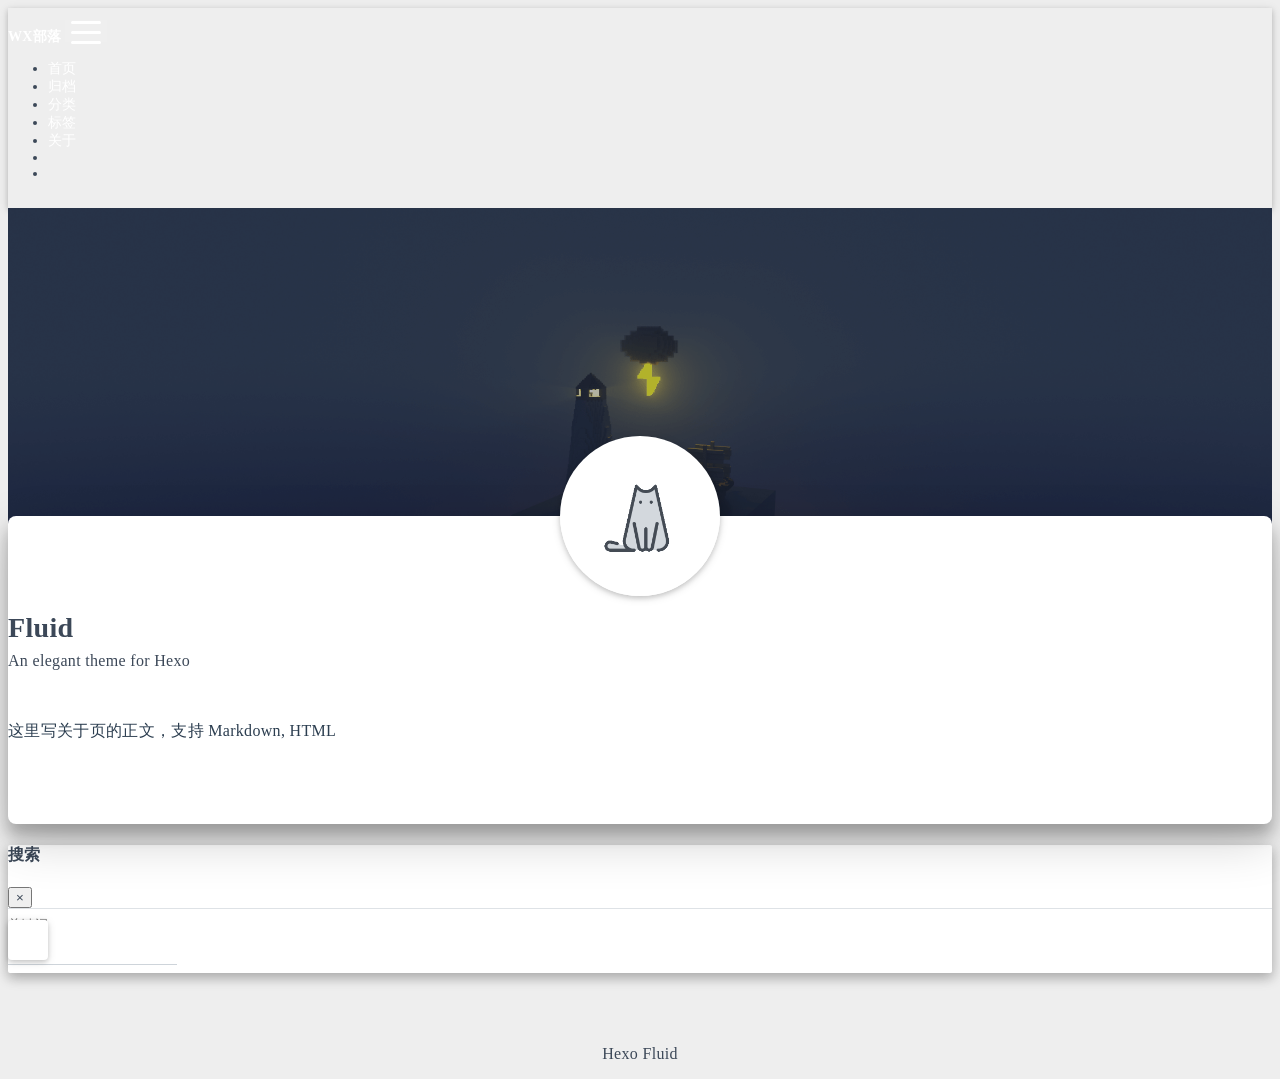
==== commit 86e0a71d: "Site updated: 2023-12-08 13:38:02" ====
--- a/about/index.html
+++ b/about/index.html
@@ -18,23 +18,29 @@
   
     <meta name="description" content="这里写关于页的正文，支持 Markdown, HTML">
 <meta property="og:type" content="website">
-<meta property="og:title" content="about">
+<meta property="og:title" content="关于">
 <meta property="og:url" content="http://example.com/about/index.html">
 <meta property="og:site_name" content="Hexo">
 <meta property="og:description" content="这里写关于页的正文，支持 Markdown, HTML">
 <meta property="og:locale" content="zh_CN">
-<meta property="article:published_time" content="2023-12-08T05:35:40.000Z">
-<meta property="article:modified_time" content="2023-12-08T05:36:27.461Z">
+<meta property="article:published_time" content="2023-12-08T05:37:53.609Z">
+<meta property="article:modified_time" content="2023-12-08T05:37:53.609Z">
 <meta property="article:author" content="John Doe">
 <meta name="twitter:card" content="summary_large_image">
   
   
   
-  <title>about - Hexo</title>
+  <title>关于 - Hexo</title>
 
   <link  rel="stylesheet" href="https://lib.baomitu.com/twitter-bootstrap/4.6.1/css/bootstrap.min.css" />
 
 
+
+  <link  rel="stylesheet" href="https://lib.baomitu.com/github-markdown-css/4.0.0/github-markdown.min.css" />
+
+  <link  rel="stylesheet" href="https://lib.baomitu.com/hint.css/2.7.0/hint.min.css" />
+
+  <link  rel="stylesheet" href="https://lib.baomitu.com/fancybox/3.5.7/jquery.fancybox.min.css" />
 
 
 
@@ -190,7 +196,7 @@
       <div class="banner-text text-center fade-in-up">
         <div class="h2">
           
-            <span id="subtitle" data-typed-text="about"></span>
+            <span id="subtitle" data-typed-text="关于"></span>
           
         </div>
 
@@ -211,19 +217,96 @@
       <div class="container nopadding-x-md">
         <div id="board"
           >
+          
+            <div class="about-avatar">
+              <img src="/img/avatar.png" srcset="/img/loading.gif" lazyload class="img-fluid" alt="avatar">
+            </div>
           
           <div class="container">
             <div class="row">
               <div class="col-12 col-md-10 m-auto">
                 
 
-<article class="page-content">
-  <p>这里写关于页的正文，支持 Markdown, HTML</p>
-
-
-  
-
+<div class="text-center">
+  <div class="about-info">
+    <div class="about-name">Fluid</div>
+    <div class="about-intro">An elegant theme for Hexo</div>
+    <div class="about-icons">
+      
+        
+        
+        
+        <a href=https://github.com class="
+           hint--bottom hint--rounded"
+           aria-label=GitHub
+           target="_blank"
+        >
+          <i class="iconfont icon-github-fill" aria-hidden="true"></i>
+          
+        </a>
+      
+        
+        
+        
+        <a href=https://douban.com class="
+           hint--bottom hint--rounded"
+           aria-label=豆瓣
+           target="_blank"
+        >
+          <i class="iconfont icon-douban-fill" aria-hidden="true"></i>
+          
+        </a>
+      
+        
+        
+        
+        <a  class="qr-trigger
+           "
+           
+           target="_self"
+        >
+          <i class="iconfont icon-wechat-fill" aria-hidden="true"></i>
+          
+            <img class="qr-img" src="/img/favicon.png" srcset="/img/loading.gif" lazyload alt="qrcode" />
+          
+        </a>
+      
+    </div>
+  </div>
+</div>
+
+<article class="about-content page-content mt-5">
+  <div class="markdown-body">
+    <p>这里写关于页的正文，支持 Markdown, HTML</p>
+
+  </div>
+
+  
 </article>
+
+
+
+
+
+  
+
+
+
+  
+
+
+
+  
+
+
+
+  
+
+
+
+  
+
+
 
 
 
@@ -326,6 +409,59 @@
 
 
 
+  <script src=https://lib.baomitu.com/clipboard.js/2.0.11/clipboard.min.js></script>
+
+  <script>Fluid.plugins.codeWidget();</script>
+
+
+  
+<script>
+  Fluid.utils.createScript('https://lib.baomitu.com/anchor-js/4.3.1/anchor.min.js', function() {
+    window.anchors.options = {
+      placement: CONFIG.anchorjs.placement,
+      visible  : CONFIG.anchorjs.visible
+    };
+    if (CONFIG.anchorjs.icon) {
+      window.anchors.options.icon = CONFIG.anchorjs.icon;
+    }
+    var el = (CONFIG.anchorjs.element || 'h1,h2,h3,h4,h5,h6').split(',');
+    var res = [];
+    for (var item of el) {
+      res.push('.markdown-body > ' + item.trim());
+    }
+    if (CONFIG.anchorjs.placement === 'left') {
+      window.anchors.options.class = 'anchorjs-link-left';
+    }
+    window.anchors.add(res.join(', '));
+
+    Fluid.events.registerRefreshCallback(function() {
+      if ('anchors' in window) {
+        anchors.removeAll();
+        var el = (CONFIG.anchorjs.element || 'h1,h2,h3,h4,h5,h6').split(',');
+        var res = [];
+        for (var item of el) {
+          res.push('.markdown-body > ' + item.trim());
+        }
+        if (CONFIG.anchorjs.placement === 'left') {
+          anchors.options.class = 'anchorjs-link-left';
+        }
+        anchors.add(res.join(', '));
+      }
+    });
+  });
+</script>
+
+
+  
+<script>
+  Fluid.utils.createScript('https://lib.baomitu.com/fancybox/3.5.7/jquery.fancybox.min.js', function() {
+    Fluid.plugins.fancyBox();
+  });
+</script>
+
+
+  <script>Fluid.plugins.imageCaption();</script>
+
   <script  src="/js/local-search.js" ></script>
 
 
